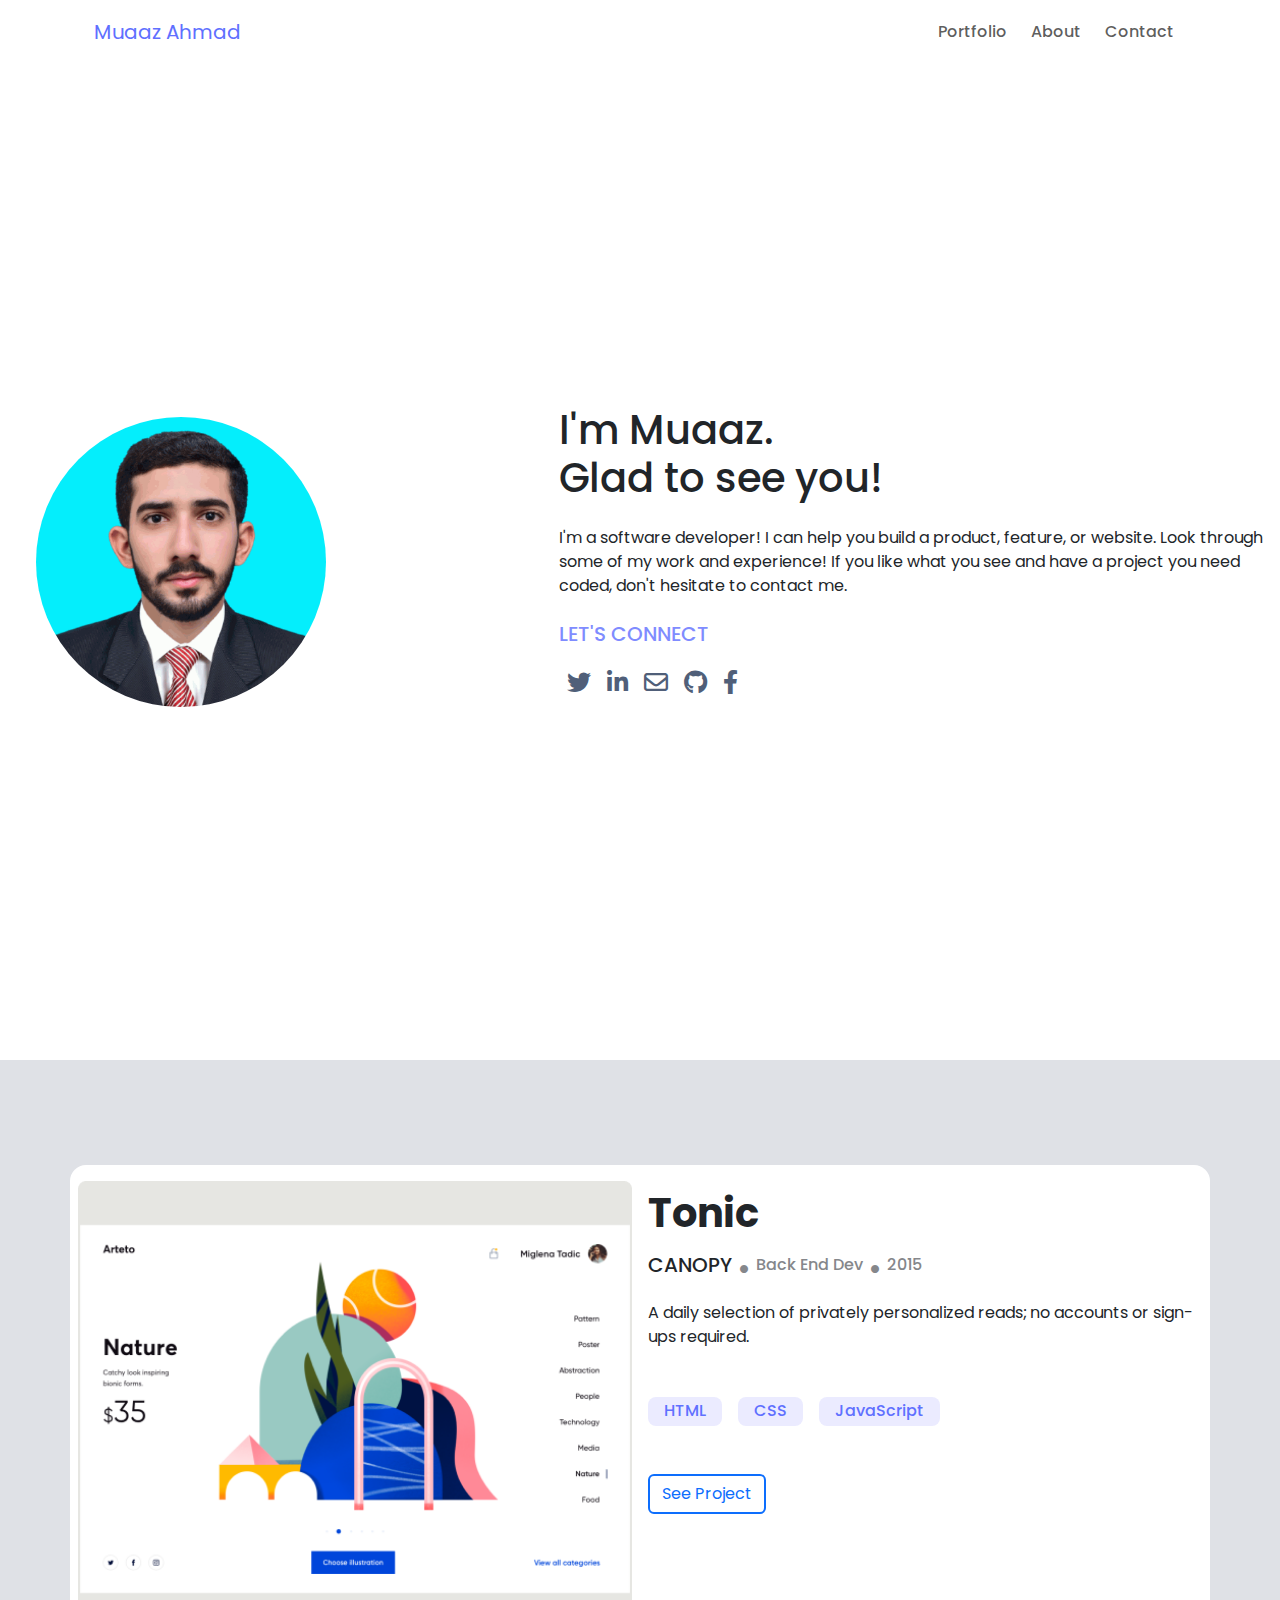
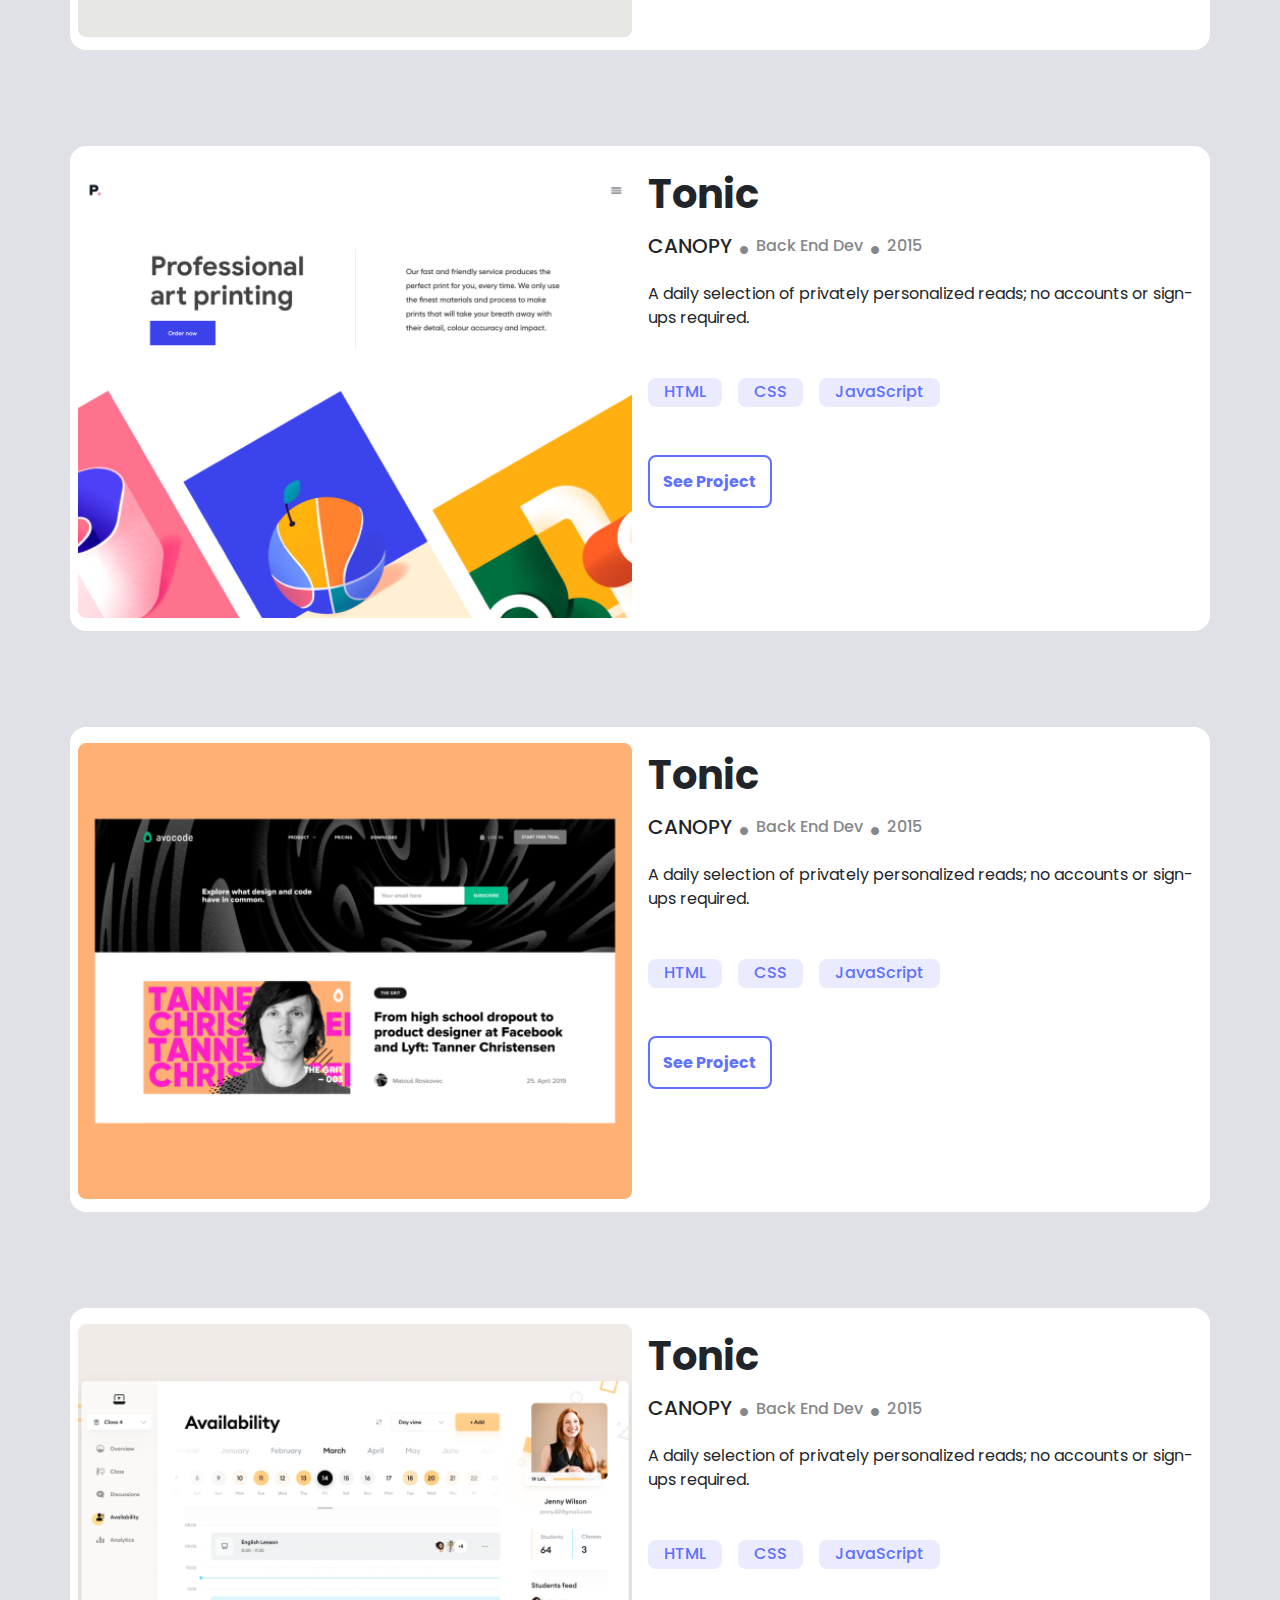
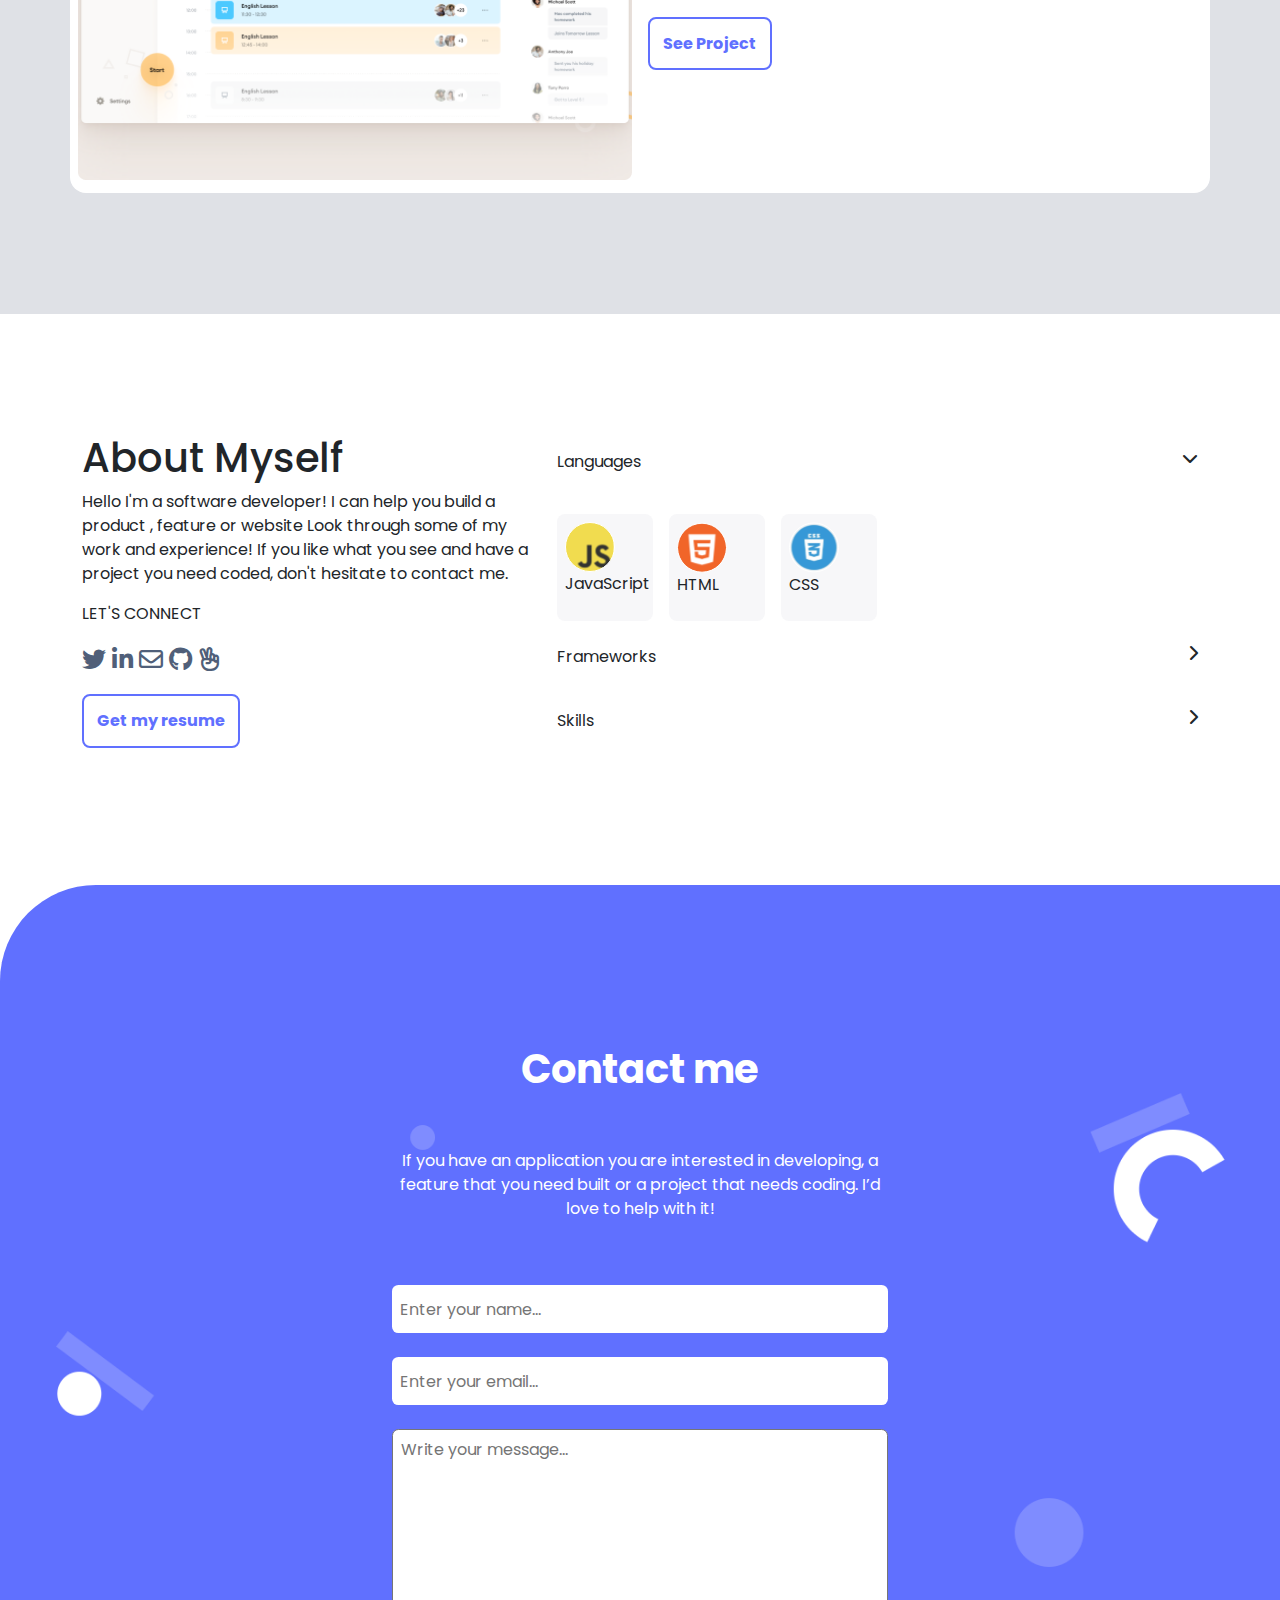
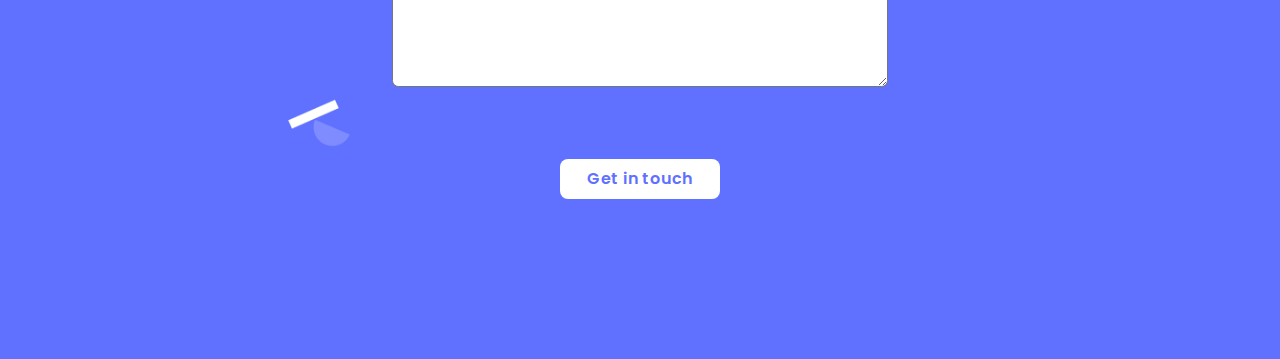
==== portfolio/src/main/resources/templates/index.html @ 8fe1a251 "Initial commit" ====
<!DOCTYPE html>
<html lang="en" xmlns:th="http://www.thymeleaf.org">
<head>
    <meta charset="UTF-8">
    <meta name="viewport" content="width=device-width, initial-scale=1.0">
    <link rel="stylesheet" href="assets/bootstrap-5/css/bootstrap.min.css">
    <link rel="stylesheet" href="assets/fontawesome/css/all.min.css">
    <link rel="preconnect" href="https://fonts.googleapis.com">
<link rel="preconnect" href="https://fonts.gstatic.com" crossorigin>
<link href="https://fonts.googleapis.com/css2?family=Poppins:ital,wght@0,100;0,200;0,300;0,400;0,500;0,600;0,700;0,800;0,900;1,100;1,200;1,300;1,400;1,500;1,600;1,700;1,800;1,900&display=swap" rel="stylesheet">
    <link rel="stylesheet" href="assets/css/style.css">
    <title>Muaaz Ahmad - Web Developer</title>

    <style>
      .portfolio-image {
      border-radius: 50%; /* Rounded corners */
    }
    </style>
</head>
<body>

  <header class="container">
    <nav class="navbar navbar-expand-lg">
      <div class="container-fluid">
        <a class="navbar-brand" href="#">Muaaz Ahmad</a>
        <button class="navbar-toggler border-none" type="button" data-bs-toggle="collapse" data-bs-target="#navbarNav" aria-controls="navbarNav" aria-expanded="false" aria-label="Toggle navigation">
          <i class="fa-solid fa-bars toggler-icon"></i>
        </button>
        <div class="collapse navbar-collapse" id="navbarNav">
          <ul class="navbar-nav ms-auto align-items-center">
            <li class="nav-item p-1">
              <a class="nav-link" href="#Portfolio">Portfolio</a>
            </li>
            <li class="nav-item p-1">
              <a class="nav-link" href="#About">About</a>
            </li>
            <li class="nav-item p-1">
              <a class="nav-link" href="#Contact">Contact</a>
            </li>
          </ul>
        </div>
      </div>
    </nav>
  </header>


  <section class="container-fluid home-section-div d-flex align-items-center justify-content-center">
    <div class="row home-section w-100 min-vh-100 align-items-center ">
      <div class="col-lg-3 text-center">
        <!-- Adjusted image with rounded corners and centered -->
        <img src="./assets/144440887.png" alt="Portfolio Image" class="portfolio-image img-fluid">
      </div>
      <div class="col-lg-7 col-sm-12 col-md-10 ms-auto">
        <!-- Adjusted text content with rounded corners and centered -->
        <h1>I'm Muaaz.<br> Glad to see you!</h1>
        <p class="my-4">I'm a software developer! I can help you build a product, feature, or website. Look through some of my work and experience! If you like what you see and have a project you need coded, don't hesitate to contact me.</p>
        <span><h5>LET'S CONNECT</h5></span>
        <div class="d-flex media-icons my-4">
          <i class="fa-brands fa-twitter mx-2"></i>
          <i class="fa-brands fa-linkedin-in mx-2"></i>
          <i class="fa-regular fa-envelope mx-2"></i>
          <i class="fa-brands fa-github mx-2"></i>
          <i class="fa-brands fa-facebook-f mx-2"></i>
        </div>
      </div>
    
    </div>
  </section>

    <section class="container-fluid work-section" id="Portfolio">
      <div class="container p-2 work-container">
        <div class="row bg-white rounded-4 g-3">
          <div class="col-sm-12 col-md-6 col-lg-6 card-image">
            <img src="assets/imgs/p1.png" alt="" width="100%" height="100%">
          </div>
          <div class="col-sm-12 col-md-6 col-lg-6 py-2">
              <h1 class="mb-3 fw-bolder">Tonic</h1>
              <div class="d-flex align-items-center gap-2 card-subtitle">
                  <h5>CANOPY</h5>
                  <i class="fa-solid fa-circle"></i>
                  <h5>Back End Dev</h5>
                  <i class="fa-solid fa-circle"></i>
                  <h5>2015</h5>
              </div>
            <p class="mt-3 mb-5">A daily selection of privately personalized reads; no accounts or sign-ups required.</p>
            <div class="d-flex align-items-center gap-3 mb-5">
                <div class="card-languages">HTML</div>
                <div class="card-languages">CSS</div>
                <div class="card-languages">JavaScript</div>
            </div>
            <div><button class="btn btn-outline-primary border-2">See Project</button></div>
          </div>
        </div>

        <div class="row bg-white rounded-4 g-3">
          <div class="col-sm-12 col-md-6 col-lg-6 card-image">
            <img src="assets/imgs/p2.png" alt="" width="100%" height="100%">
          </div>
          <div class="col-sm-12 col-md-6 col-lg-6 py-2">
              <h1 class="mb-3 fw-bolder">Tonic</h1>
              <div class="d-flex align-items-center gap-2 card-subtitle">
                  <h5>CANOPY</h5>
                  <i class="fa-solid fa-circle"></i>
                  <h5>Back End Dev</h5>
                  <i class="fa-solid fa-circle"></i>
                  <h5>2015</h5>
              </div>
            <p class="mt-3 mb-5">A daily selection of privately personalized reads; no accounts or sign-ups required.</p>
            <div class="d-flex align-items-center gap-3 mb-5">
                <div class="card-languages">HTML</div>
                <div class="card-languages">CSS</div>
                <div class="card-languages">JavaScript</div>
            </div>
            <div><button class="card-btn">See Project</button></div>
          </div>
        </div>

        <div class="row bg-white rounded-4 g-3">
          <div class="col-sm-12 col-md-6 col-lg-6 card-image">
            <img src="assets/imgs/p3.png" alt="" width="100%" height="100%">
          </div>
          <div class="col-sm-12 col-md-6 col-lg-6 py-2">
              <h1 class="mb-3 fw-bolder">Tonic</h1>
              <div class="d-flex align-items-center gap-2 card-subtitle">
                  <h5>CANOPY</h5>
                  <i class="fa-solid fa-circle"></i>
                  <h5>Back End Dev</h5>
                  <i class="fa-solid fa-circle"></i>
                  <h5>2015</h5>
              </div>
            <p class="mt-3 mb-5">A daily selection of privately personalized reads; no accounts or sign-ups required.</p>
            <div class="d-flex align-items-center gap-3 mb-5">
                <div class="card-languages">HTML</div>
                <div class="card-languages">CSS</div>
                <div class="card-languages">JavaScript</div>
            </div>
            <div><button class="card-btn">See Project</button></div>
          </div>
        </div>

        <div class="row bg-white rounded-4 g-3">
          <div class="col-sm-12 col-md-6 col-lg-6 card-image">
            <img src="assets/imgs/p4.png" alt="" width="100%" height="100%">
          </div>
          <div class="col-sm-12 col-md-6 col-lg-6 py-2">
              <h1 class="mb-3 fw-bolder">Tonic</h1>
              <div class="d-flex align-items-center gap-2 card-subtitle">
                  <h5>CANOPY</h5>
                  <i class="fa-solid fa-circle"></i>
                  <h5>Back End Dev</h5>
                  <i class="fa-solid fa-circle"></i>
                  <h5>2015</h5>
              </div>
            <p class="mt-3 mb-5">A daily selection of privately personalized reads; no accounts or sign-ups required.</p>
            <div class="d-flex align-items-center gap-3 mb-5">
                <div class="card-languages">HTML</div>
                <div class="card-languages">CSS</div>
                <div class="card-languages">JavaScript</div>
            </div>
            <div><button class="card-btn">See Project</button></div>
          </div>
        </div>
      </div>
    </section>


    <section class="container about-section" id="About">
      <div class="row">
        <div class="col-lg-5 col-md-6 col-sm-12">
          <h1 class="my-2">About Myself</h1>
          <p class="my-2">Hello I'm a software developer! I can help you build a product , feature or website Look through some of my work and experience! If you like what you see and have a project you need coded, don't hesitate to contact me.</p>
          <div class="my-3">LET'S CONNECT</div>
          <div class="media-icons my-2">
              <i class="fa-brands fa-twitter"></i>
              <i class="fa-brands fa-linkedin-in"></i>
              <i class="fa-regular fa-envelope"></i>
              <i class="fa-brands fa-github"></i>
              <i class="fa-regular fa-hand-peace"></i> 
          </div>
          <div class="mt-3"><button class="about-btn">Get my resume</button></div>
        </div>
        <div class="col-lg-7 col-md-6 col-sm-12">
          <div class="d-flex justify-content-between my-4">
            <p>Languages</p>
            <i class="fa-solid fa-chevron-down"></i>
          </div>
          <div class="d-flex gap-3 my-4 about-language-parent">
              <div class="about-language"><img src="assets/imgs/js.svg" alt=""><p>JavaScript</p></div>
              <div class="about-language"><img src="assets/imgs/html.svg" alt=""><p>HTML</p></div>
              <div class="about-language"><img src="assets/imgs/css.svg" alt=""><p>CSS</p></div>
          </div>
          <div class="d-flex justify-content-between my-4">
              <p>Frameworks</p>
              <i class="fa-solid fa-chevron-right"></i>
          </div>
          <div class="d-flex justify-content-between my-4">
              <p>Skills</p>
              <i class="fa-solid fa-chevron-right"></i>
          </div>
        </div>
      </div>
    </section>

    <section class="container-fluid form-main-section p-5" id="Contact">
      <div class="form-section d-flex justify-content-center align-content-center py-5">
        <div class="form-content d-flex flex-column justify-content-center text-center w-50 gap-lg-5 gap-sm-5 px-5 m-3 p-5">
          <h1 class="text-white fw-bolder ">Contact me</h1>
            <p class="text-white">If you have an application you are interested in developing, a feature that you need built or a project that needs coding. I’d love to help with it!</p>
            <form action="https://formspree.io/f/xnqkodyp" method="post" class="form d-flex flex-column gap-4">
                <input name="FullName" type="text" placeholder="Enter your name...">
                <input name="email" type="email" placeholder="Enter your email...">
                <textarea name="message" cols="30" rows="10" placeholder="Write your message..."></textarea>
            </form>
            <div class="mt-4"><button class="form-btn">Get in touch</button></div>
        </div>
      </div>
    </section>

    <script src="assets/bootstrap-5/js/bootstrap.bundle.js"></script>
</body>
</html>
---- portfolio/src/main/resources/templates/assets/css/style.css ----
* {
  font-family: "Poppins", sans-serif;   
}

.navbar-brand,
.navbar-brand:focus,
.navbar-brand:hover{
    color: #6070FF;
}
.navbar-toggler:focus,
.navbar-toggler:active{
    outline: none;
    box-shadow: none;
}
.toggler-icon{
    color: #7F8CFF;
    border-color: #7F8CFF;
}
.nav-link{
    font-weight: 500;
}
.nav-link:hover{
    color: #fff;
    background-color: #6070ff;
    border-radius: 0.5rem;
}

span{
    color: #7F8CFF;
}
.content-div{
    position: relative;
    top: 170px;
}
.media-icons{
    color: #505F79;
    font-size: 1.5rem;
}
.home-section-div{
    padding:3rem 0px 3rem 1.5rem;
}

@media (max-width:375px) {
    .content-div{
        position: relative;
        top: 15%;
    }
    .home-section-div{
        padding: 0px 0px 0px 23px;
    }
    .home-section{
        background-image: url('../imgs/header-shapes\ mobile@2x.svg');
        background-size: contain;
        background-repeat: no-repeat;
    }

    .form-content{
        padding: 0px !important;
        gap: 0.5rem !important;
        width: 20rem !important;
    }
    .work-container {
        margin: 6rem 0;
    }

    .form-section{
        background-image: url(../imgs/contact-form-mobile.png);
        background-size: contain;
        background-repeat: no-repeat;
    }

    .form-main-section{
        padding: 0.5rem !important;
    }
}


@media (max-width:992px) {
    .content-div{
        position: relative;
        top: 30%;
    }
}

.card-languages {
    padding: 0.4rem 1rem;
    border-radius: 0.5rem;
    font-weight: 500;
    line-height: 1rem;
    letter-spacing: 3%;
    background-color: #ebebff;
    color: #6070ff;
}

.card-btn {
    padding: 0.8rem;
    border-radius: 0.5rem;
    font-weight: 700;
    border: 2px solid #6070ff;
    color: #6070ff;
    background-color: #fff;
    transition: all 0.5s;
}

.card-btn:hover {
    color: #fff;
    background-color: #6070ff;
}

.fa-circle {
    font-size: 0.5rem;
    color: #85878b;
}

.card-subtitle h5:nth-child(3),
.card-subtitle h5:nth-child(5) {
  color: #85878b;
  font-size: 1rem;
}

.work-section {
    background-color: #DFE1E6;
    border: 1px solid #DFE1E6;
}

.work-container {
    margin-top: 7rem;
    margin-bottom: 7rem;
    padding-top: 7rem;
    padding-bottom: 7rem;
    display: grid;
    gap: 7rem;
}

.card-image{
    padding-bottom: 0.8rem;
}

.about-btn {
    padding: 0.8rem;
    border-radius: 0.5rem;
    font-weight: 700;
    border: 2px solid #6070ff;
    color: #6070ff;
    background-color: #fff;
    transition: all 0.5s;
}
  
.about-btn:hover {
    color: #fff;
    background-color: #6070ff;
}

.about-section{
    padding-top: 7rem;
    padding-bottom: 7rem;
}

.about-language {
    width: 6rem;
    border-radius: 0.5rem;
    background-color: #f7f7f9;
    padding: 0.5rem;
}

.form-main-section{
    background-color: #6070FF;
    border-top-left-radius: 6rem;
}

.form-section{
    background-image: url(../imgs/contact-form.png);
    background-size: contain;
    background-repeat: no-repeat;
    background-position: 100%;
}

.form input {
    height: 3rem;
    padding: 0.5rem;
    border-radius: 0.4rem;
    border: none;
}
  
.form textarea {
    border-radius: 0.4rem;
    padding: 0.5rem;
}  

.form-btn {
    border-radius: 0.5rem;
    width: 10rem;
    color: #6070ff;
    background-color: #fff;
    font-size: 1rem;
    font-weight: 600;
    line-height: 1.5rem;
    letter-spacing: 0.03em;
    text-align: center;
    padding: 0.5rem;
    border: none;
    transition: all 0.5s;
}
  
.form-btn:hover {
    color: #fff;
    background: transparent;
    border: 2px solid #fff;
}
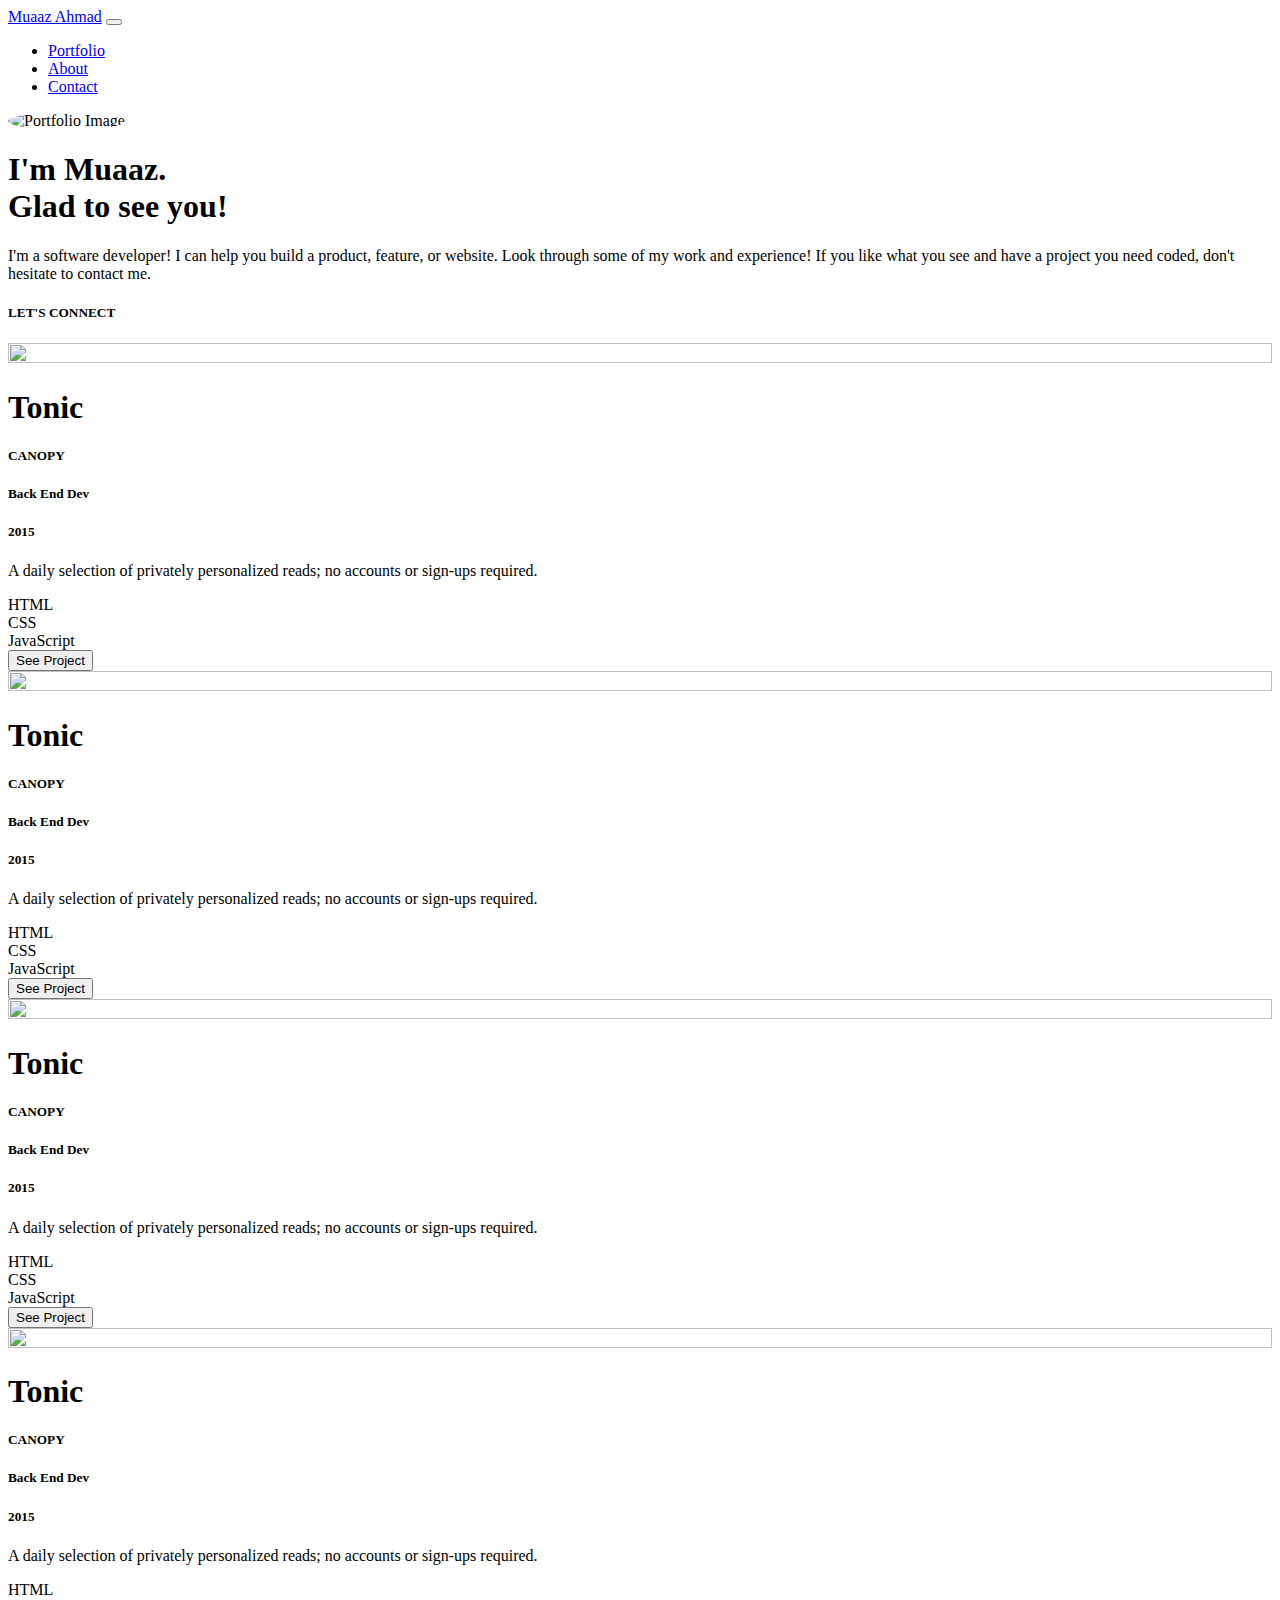
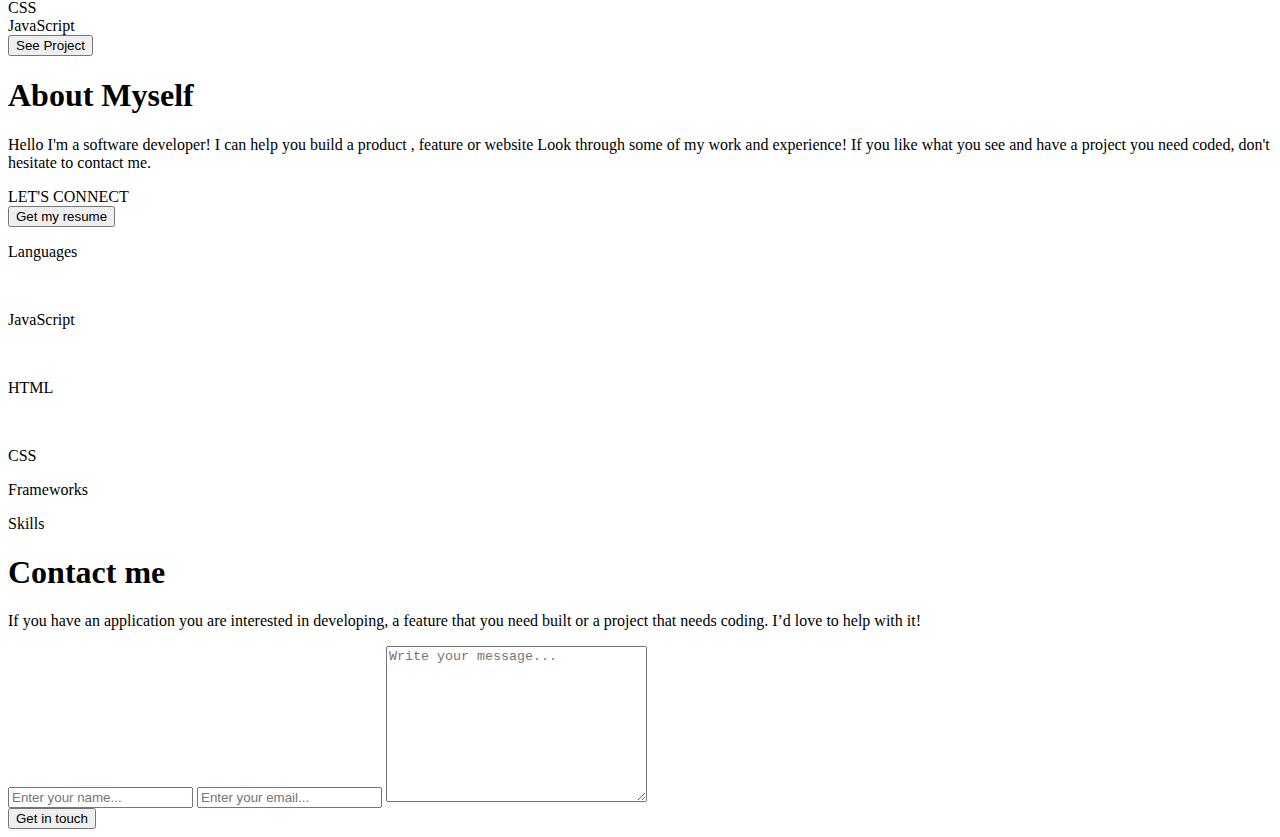
==== commit 60f96f28: ""Bootstrap added"" ====
--- a/portfolio/src/main/resources/templates/index.html
+++ b/portfolio/src/main/resources/templates/index.html
@@ -3,12 +3,12 @@
 <head>
     <meta charset="UTF-8">
     <meta name="viewport" content="width=device-width, initial-scale=1.0">
-    <link rel="stylesheet" href="assets/bootstrap-5/css/bootstrap.min.css">
-    <link rel="stylesheet" href="assets/fontawesome/css/all.min.css">
+    <link href="https://cdn.jsdelivr.net/npm/bootstrap@5.3.2/dist/css/bootstrap.min.css" rel="stylesheet" integrity="sha384-T3c6CoIi6uLrA9TneNEoa7RxnatzjcDSCmG1MXxSR1GAsXEV/Dwwykc2MPK8M2HN" crossorigin="anonymous">
+    <script src="https://cdn.jsdelivr.net/npm/bootstrap@5.3.2/dist/js/bootstrap.bundle.min.js" integrity="sha384-C6RzsynM9kWDrMNeT87bh95OGNyZPhcTNXj1NW7RuBCsyN/o0jlpcV8Qyq46cDfL" crossorigin="anonymous"></script>
     <link rel="preconnect" href="https://fonts.googleapis.com">
-<link rel="preconnect" href="https://fonts.gstatic.com" crossorigin>
-<link href="https://fonts.googleapis.com/css2?family=Poppins:ital,wght@0,100;0,200;0,300;0,400;0,500;0,600;0,700;0,800;0,900;1,100;1,200;1,300;1,400;1,500;1,600;1,700;1,800;1,900&display=swap" rel="stylesheet">
-    <link rel="stylesheet" href="assets/css/style.css">
+    <link rel="preconnect" href="https://fonts.gstatic.com" crossorigin>
+    <link href="https://fonts.googleapis.com/css2?family=Poppins:ital,wght@0,100;0,200;0,300;0,400;0,500;0,600;0,700;0,800;0,900;1,100;1,200;1,300;1,400;1,500;1,600;1,700;1,800;1,900&display=swap" rel="stylesheet">
+    <link rel="stylesheet" href="" th:href = "@{/assets/css/style.css}">
     <title>Muaaz Ahmad - Web Developer</title>
 
     <style>
@@ -22,7 +22,7 @@
   <header class="container">
     <nav class="navbar navbar-expand-lg">
       <div class="container-fluid">
-        <a class="navbar-brand" href="#">Muaaz Ahmad</a>
+        <a class="navbar-brand h1" href="#">Muaaz Ahmad</a>
         <button class="navbar-toggler border-none" type="button" data-bs-toggle="collapse" data-bs-target="#navbarNav" aria-controls="navbarNav" aria-expanded="false" aria-label="Toggle navigation">
           <i class="fa-solid fa-bars toggler-icon"></i>
         </button>
@@ -111,7 +111,7 @@
                 <div class="card-languages">CSS</div>
                 <div class="card-languages">JavaScript</div>
             </div>
-            <div><button class="card-btn">See Project</button></div>
+            <div><button class="btn btn-outline-primary border-2">See Project</button></div>
           </div>
         </div>
 
@@ -134,7 +134,7 @@
                 <div class="card-languages">CSS</div>
                 <div class="card-languages">JavaScript</div>
             </div>
-            <div><button class="card-btn">See Project</button></div>
+            <div><button class="btn btn-outline-primary border-2">See Project</button></div>
           </div>
         </div>
 
@@ -157,7 +157,7 @@
                 <div class="card-languages">CSS</div>
                 <div class="card-languages">JavaScript</div>
             </div>
-            <div><button class="card-btn">See Project</button></div>
+            <div><button class="btn btn-outline-primary border-2">See Project</button></div>
           </div>
         </div>
       </div>
